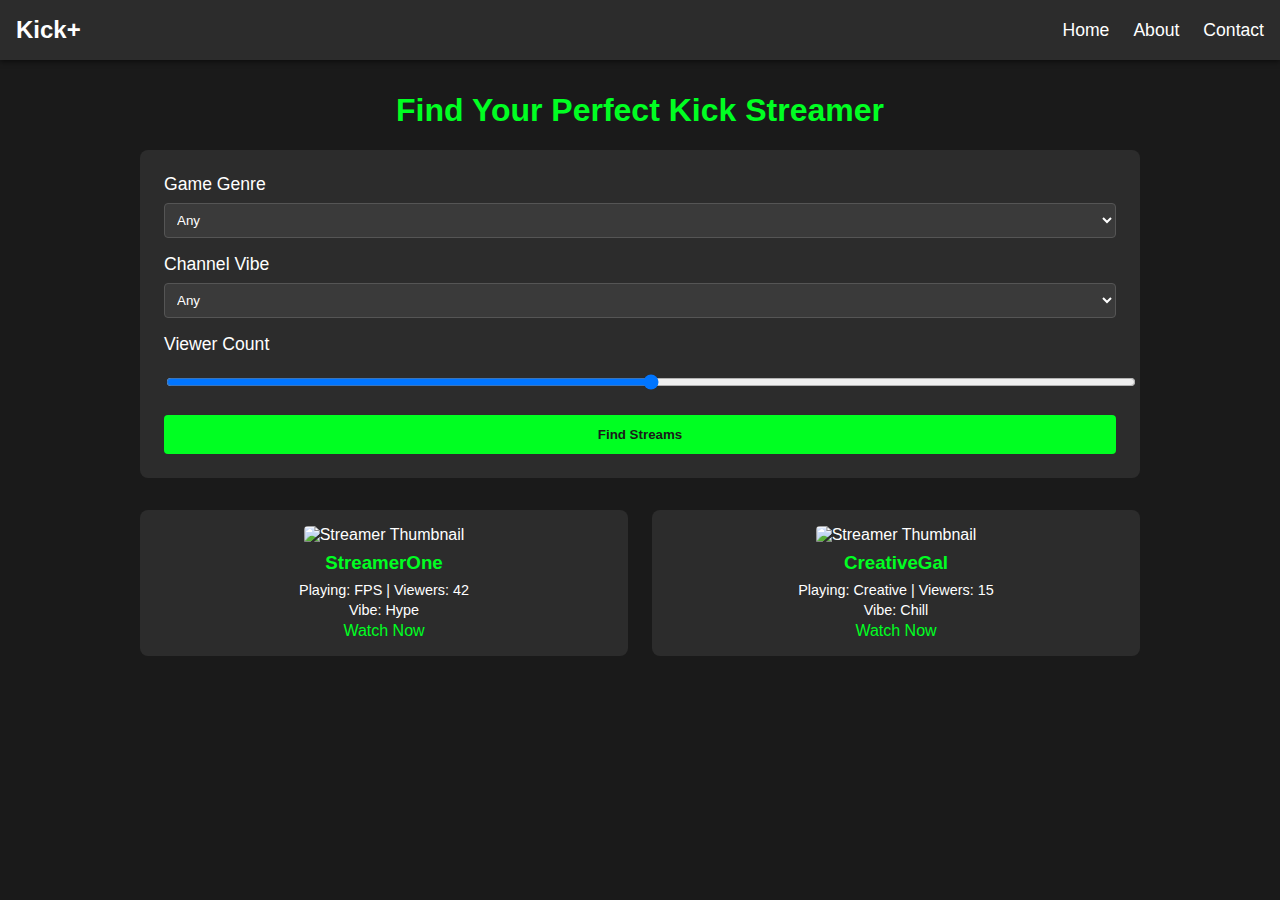
==== index.html @ fcb7786c "Add files via upload" ====
<!DOCTYPE html>
<html lang="en">
<head>
    <meta charset="UTF-8">
    <meta name="viewport" content="width=device-width, initial-scale=1.0">
    <title>Kick+ - Find Your Kick Streamer</title>
    <link rel="stylesheet" href="styles.css">
    <link rel="icon" href="./assets/kickplusicon.png" type="image/x-icon">
</head>
<body>
    <!-- Nav Bar -->
    <nav>
        <div class="logo">Kick+</div>
        <ul>
            <li><a href="#home">Home</a></li>
            <li><a href="#about">About</a></li>
            <li><a href="#contact">Contact</a></li>
        </ul>
    </nav>

    <!-- Main Content -->
    <div class="container">
        <h1>Find Your Perfect Kick Streamer</h1>

        <!-- Filters -->
        <div class="filters">
            <label for="genre">Game Genre</label>
            <select id="genre">
                <option value="">Any</option>
                <option value="fps">FPS</option>
                <option value="rpg">RPG</option>
                <option value="creative">Creative</option>
            </select>

            <label for="vibe">Channel Vibe</label>
            <select id="vibe">
                <option value="">Any</option>
                <option value="chill">Chill</option>
                <option value="hype">Hype</option>
                <option value="funny">Funny</option>
            </select>

            <label for="viewers">Viewer Count</label>
            <input type="range" id="viewers" min="0" max="1000" value="500">

            <button onclick="findStreams()">Find Streams</button>
        </div>

        <!-- Results (Placeholder) -->
        <div class="results" id="results">
            <div class="stream-card">
                <img src="https://via.placeholder.com/300x150" alt="Streamer Thumbnail">
                <h3>StreamerOne</h3>
                <p>Playing: FPS | Viewers: 42</p>
                <p>Vibe: Hype</p>
                <a href="https://kick.com" target="_blank">Watch Now</a>
            </div>
            <div class="stream-card">
                <img src="https://via.placeholder.com/300x150" alt="Streamer Thumbnail">
                <h3>CreativeGal</h3>
                <p>Playing: Creative | Viewers: 15</p>
                <p>Vibe: Chill</p>
                <a href="https://kick.com" target="_blank">Watch Now</a>
            </div>
        </div>
    </div>

    <script src="script.js"></script>
</body>
</html>
---- styles.css ----
/* Dark Mode Styling */
body {
    margin: 0;
    font-family: Arial, sans-serif;
    background-color: #1a1a1a;
    color: #ffffff;
}

/* Nav Bar */
nav {
    background-color: #2c2c2c;
    padding: 1rem;
    display: flex;
    justify-content: space-between;
    align-items: center;
    box-shadow: 0 2px 5px rgba(0, 0, 0, 0.5);
}
nav .logo {
    font-size: 1.5rem;
    font-weight: bold;
}
nav ul {
    list-style: none;
    display: flex;
    gap: 1.5rem;
    margin: 0;
    padding: 0;
}
nav a {
    color: #ffffff;
    text-decoration: none;
    font-size: 1.1rem;
}
nav a:hover {
    color: #00ff22;
}

/* Main Content */
.container {
    max-width: 1000px;
    margin: 2rem auto;
    padding: 0 1rem;
}
h1 {
    text-align: center;
    color: #00ff22;
}

/* Filters Section */
.filters {
    background-color: #2c2c2c;
    padding: 1.5rem;
    border-radius: 8px;
    margin-bottom: 2rem;
}
.filters label {
    display: block;
    margin-bottom: 0.5rem;
    font-size: 1.1rem;
}
.filters select, .filters input {
    width: 100%;
    padding: 0.5rem;
    margin-bottom: 1rem;
    background-color: #3a3a3a;
    border: 1px solid #555;
    color: #ffffff;
    border-radius: 4px;
}
.filters button {
    width: 100%;
    padding: 0.75rem;
    background-color: #00ff22;
    border: none;
    color: #1a1a1a;
    font-weight: bold;
    border-radius: 4px;
    cursor: pointer;
}
.filters button:hover {
    background-color: #00ff22;
}

/* Results Section */
.results {
    display: grid;
    grid-template-columns: repeat(auto-fit, minmax(300px, 1fr));
    gap: 1.5rem;
}
.stream-card {
    background-color: #2c2c2c;
    padding: 1rem;
    border-radius: 8px;
    text-align: center;
}
.stream-card img {
    max-width: 100%;
    border-radius: 4px;
}
.stream-card h3 {
    margin: 0.5rem 0;
    color: #00ff22;
}
.stream-card p {
    margin: 0.25rem 0;
    font-size: 0.9rem;
}
.stream-card a {
    color: #00ff22;
    text-decoration: none;
}
.stream-card a:hover {
    text-decoration: underline;
}
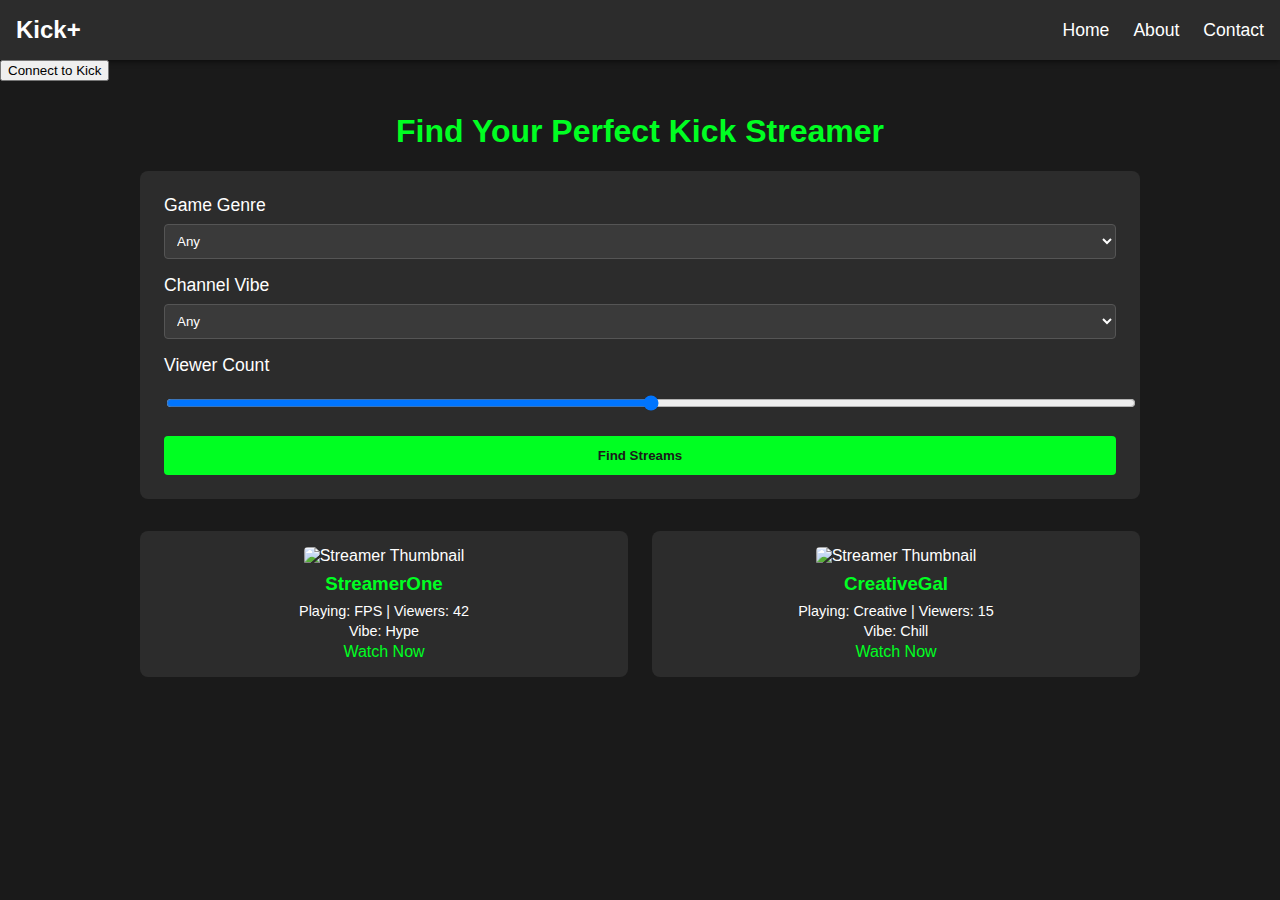
==== commit 01f95732: "Update index.html" ====
--- a/index.html
+++ b/index.html
@@ -17,7 +17,7 @@
             <li><a href="#contact">Contact</a></li>
         </ul>
     </nav>
-
+<div> <button onclick="startOAuthFlow()">Connect to Kick</button></div>
     <!-- Main Content -->
     <div class="container">
         <h1>Find Your Perfect Kick Streamer</h1>
@@ -66,5 +66,6 @@
     </div>
 
     <script src="script.js"></script>
+
 </body>
-</html>+</html>
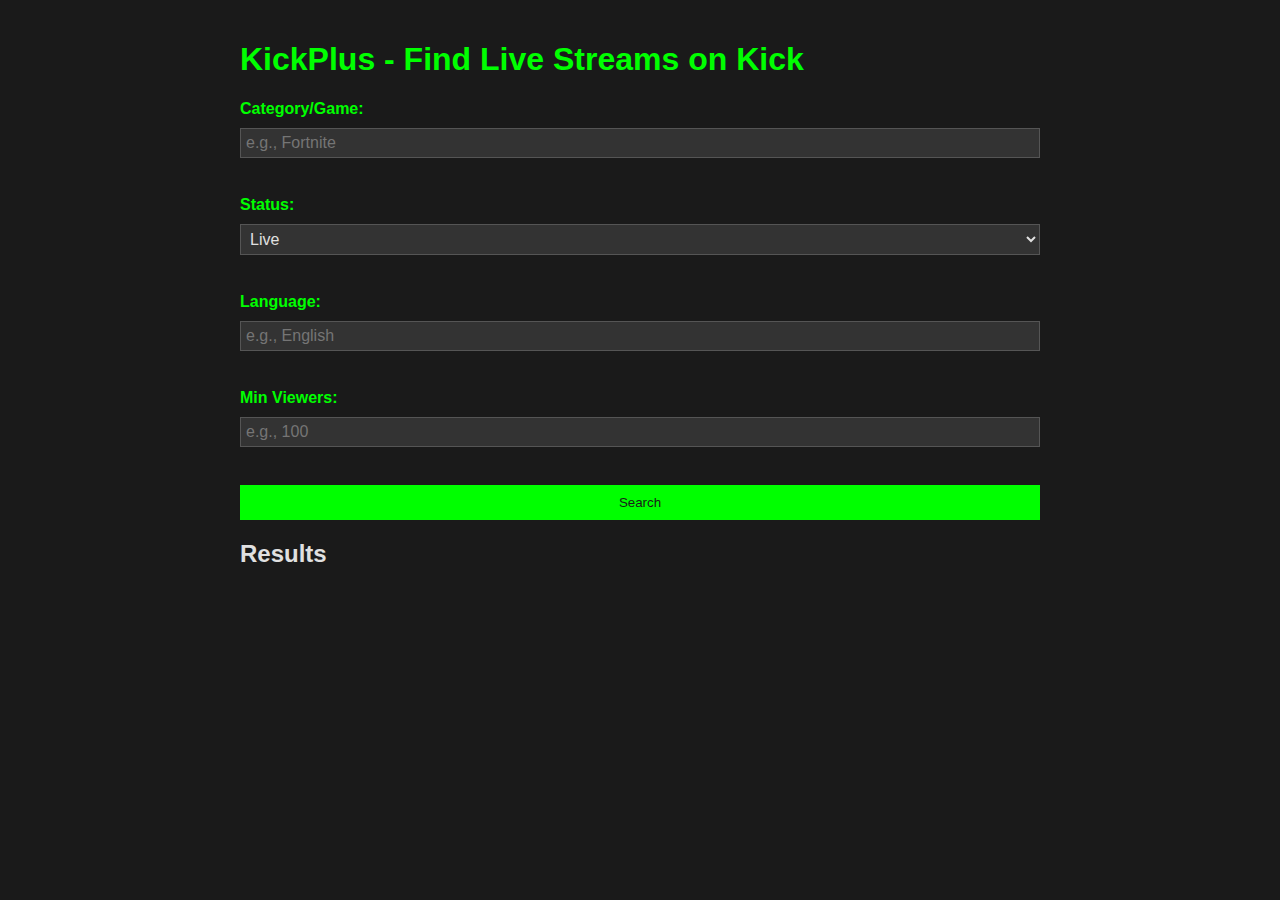
==== commit 53f0ae82: "Add initial KickPlus static site with .gitignore" ====
--- a/index.html
+++ b/index.html
@@ -1,71 +1,36 @@
 <!DOCTYPE html>
 <html lang="en">
 <head>
-    <meta charset="UTF-8">
-    <meta name="viewport" content="width=device-width, initial-scale=1.0">
-    <title>Kick+ - Find Your Kick Streamer</title>
-    <link rel="stylesheet" href="styles.css">
-    <link rel="icon" href="./assets/kickplusicon.png" type="image/x-icon">
+  <meta charset="UTF-8">
+  <title>KickPlus - Find Live Streams on Kick</title>
+  <link rel="stylesheet" href="styles.css">
 </head>
 <body>
-    <!-- Nav Bar -->
-    <nav>
-        <div class="logo">Kick+</div>
-        <ul>
-            <li><a href="#home">Home</a></li>
-            <li><a href="#about">About</a></li>
-            <li><a href="#contact">Contact</a></li>
-        </ul>
-    </nav>
-<div> <button onclick="startOAuthFlow()">Connect to Kick</button></div>
-    <!-- Main Content -->
-    <div class="container">
-        <h1>Find Your Perfect Kick Streamer</h1>
+  <h1>KickPlus - Find Live Streams on Kick</h1>
+  <form id="filterForm">
+    <label for="category">Category/Game:</label>
+    <input type="text" id="category" name="category" placeholder="e.g., Fortnite"><br>
 
-        <!-- Filters -->
-        <div class="filters">
-            <label for="genre">Game Genre</label>
-            <select id="genre">
-                <option value="">Any</option>
-                <option value="fps">FPS</option>
-                <option value="rpg">RPG</option>
-                <option value="creative">Creative</option>
-            </select>
+    <label for="status">Status:</label>
+    <select id="status" name="status">
+      <option value="live">Live</option>
+      <option value="offline">Offline</option>
+    </select><br>
 
-            <label for="vibe">Channel Vibe</label>
-            <select id="vibe">
-                <option value="">Any</option>
-                <option value="chill">Chill</option>
-                <option value="hype">Hype</option>
-                <option value="funny">Funny</option>
-            </select>
+    <label for="language">Language:</label>
+    <input type="text" id="language" name="language" placeholder="e.g., English"><br>
 
-            <label for="viewers">Viewer Count</label>
-            <input type="range" id="viewers" min="0" max="1000" value="500">
+    <label for="minViewers">Min Viewers:</label>
+    <input type="number" id="minViewers" name="minViewers" placeholder="e.g., 100"><br>
 
-            <button onclick="findStreams()">Find Streams</button>
-        </div>
+    <button type="submit">Search</button>
+  </form>
 
-        <!-- Results (Placeholder) -->
-        <div class="results" id="results">
-            <div class="stream-card">
-                <img src="https://via.placeholder.com/300x150" alt="Streamer Thumbnail">
-                <h3>StreamerOne</h3>
-                <p>Playing: FPS | Viewers: 42</p>
-                <p>Vibe: Hype</p>
-                <a href="https://kick.com" target="_blank">Watch Now</a>
-            </div>
-            <div class="stream-card">
-                <img src="https://via.placeholder.com/300x150" alt="Streamer Thumbnail">
-                <h3>CreativeGal</h3>
-                <p>Playing: Creative | Viewers: 15</p>
-                <p>Vibe: Chill</p>
-                <a href="https://kick.com" target="_blank">Watch Now</a>
-            </div>
-        </div>
-    </div>
+  <div id="results">
+    <h2>Results</h2>
+    <ul id="streamList"></ul>
+  </div>
 
-    <script src="script.js"></script>
-
+  <script src="script.js"></script>
 </body>
-</html>
+</html>--- a/styles.css
+++ b/styles.css
@@ -1,114 +1,50 @@
-/* Dark Mode Styling */
 body {
-    margin: 0;
     font-family: Arial, sans-serif;
+    max-width: 800px;
+    margin: 0 auto;
+    padding: 20px;
     background-color: #1a1a1a;
-    color: #ffffff;
-}
-
-/* Nav Bar */
-nav {
-    background-color: #2c2c2c;
-    padding: 1rem;
+    color: #e0e0e0;
+  }
+  h1 {
+    color: #00ff00;
+  }
+  form {
     display: flex;
-    justify-content: space-between;
-    align-items: center;
-    box-shadow: 0 2px 5px rgba(0, 0, 0, 0.5);
-}
-nav .logo {
-    font-size: 1.5rem;
+    flex-direction: column;
+    gap: 10px;
+    margin-bottom: 20px;
+  }
+  label {
     font-weight: bold;
-}
-nav ul {
+    color: #00ff00;
+  }
+  input, select {
+    padding: 5px;
+    font-size: 16px;
+    background-color: #333;
+    color: #e0e0e0;
+    border: 1px solid #555;
+  }
+  button {
+    padding: 10px;
+    background-color: #00ff00;
+    color: #1a1a1a;
+    border: none;
+    cursor: pointer;
+  }
+  button:hover {
+    background-color: #00cc00;
+  }
+  #results {
+    margin-top: 20px;
+  }
+  #streamList {
     list-style: none;
-    display: flex;
-    gap: 1.5rem;
-    margin: 0;
     padding: 0;
-}
-nav a {
-    color: #ffffff;
-    text-decoration: none;
-    font-size: 1.1rem;
-}
-nav a:hover {
-    color: #00ff22;
-}
-
-/* Main Content */
-.container {
-    max-width: 1000px;
-    margin: 2rem auto;
-    padding: 0 1rem;
-}
-h1 {
-    text-align: center;
-    color: #00ff22;
-}
-
-/* Filters Section */
-.filters {
-    background-color: #2c2c2c;
-    padding: 1.5rem;
-    border-radius: 8px;
-    margin-bottom: 2rem;
-}
-.filters label {
-    display: block;
-    margin-bottom: 0.5rem;
-    font-size: 1.1rem;
-}
-.filters select, .filters input {
-    width: 100%;
-    padding: 0.5rem;
-    margin-bottom: 1rem;
-    background-color: #3a3a3a;
-    border: 1px solid #555;
-    color: #ffffff;
-    border-radius: 4px;
-}
-.filters button {
-    width: 100%;
-    padding: 0.75rem;
-    background-color: #00ff22;
-    border: none;
-    color: #1a1a1a;
-    font-weight: bold;
-    border-radius: 4px;
-    cursor: pointer;
-}
-.filters button:hover {
-    background-color: #00ff22;
-}
-
-/* Results Section */
-.results {
-    display: grid;
-    grid-template-columns: repeat(auto-fit, minmax(300px, 1fr));
-    gap: 1.5rem;
-}
-.stream-card {
-    background-color: #2c2c2c;
-    padding: 1rem;
-    border-radius: 8px;
-    text-align: center;
-}
-.stream-card img {
-    max-width: 100%;
-    border-radius: 4px;
-}
-.stream-card h3 {
-    margin: 0.5rem 0;
-    color: #00ff22;
-}
-.stream-card p {
-    margin: 0.25rem 0;
-    font-size: 0.9rem;
-}
-.stream-card a {
-    color: #00ff22;
-    text-decoration: none;
-}
-.stream-card a:hover {
-    text-decoration: underline;
-}+  }
+  #streamList li {
+    padding: 10px;
+    border-bottom: 1px solid #555;
+    background-color: #222;
+  }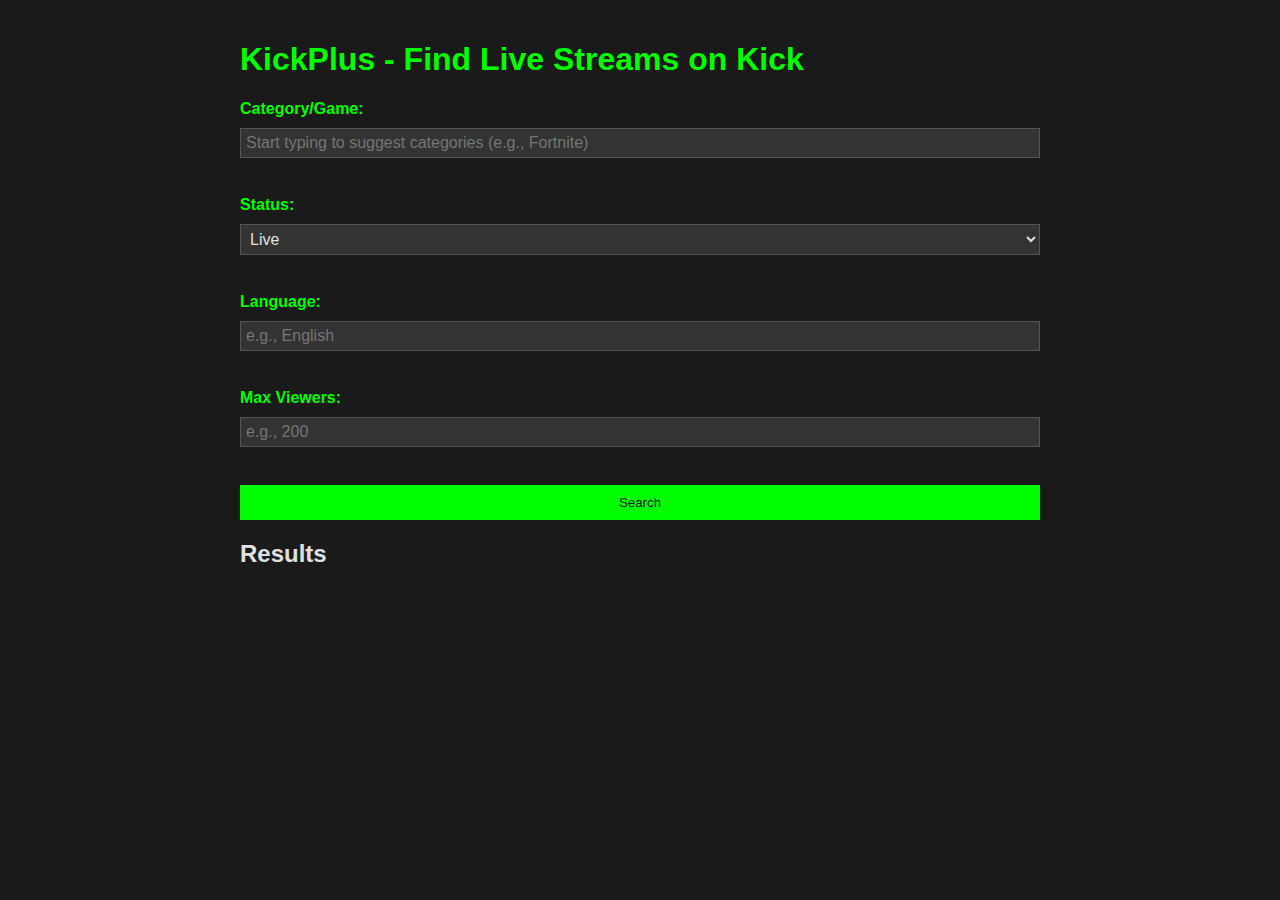
==== commit b8a11482: "Add files via upload" ====
--- a/index.html
+++ b/index.html
@@ -9,7 +9,7 @@
   <h1>KickPlus - Find Live Streams on Kick</h1>
   <form id="filterForm">
     <label for="category">Category/Game:</label>
-    <input type="text" id="category" name="category" placeholder="e.g., Fortnite"><br>
+    <input type="text" id="category" name="category" placeholder="Start typing to suggest categories (e.g., Fortnite)"><br>
 
     <label for="status">Status:</label>
     <select id="status" name="status">
@@ -20,8 +20,8 @@
     <label for="language">Language:</label>
     <input type="text" id="language" name="language" placeholder="e.g., English"><br>
 
-    <label for="minViewers">Min Viewers:</label>
-    <input type="number" id="minViewers" name="minViewers" placeholder="e.g., 100"><br>
+    <label for="maxViewers">Max Viewers:</label>
+    <input type="number" id="maxViewers" name="maxViewers" placeholder="e.g., 200"><br>
 
     <button type="submit">Search</button>
   </form>
@@ -31,6 +31,8 @@
     <ul id="streamList"></ul>
   </div>
 
+  <div id="suggestions" style="position: absolute; background: #222; border: 1px solid #555; display: none;"></div>
+
   <script src="script.js"></script>
 </body>
 </html>--- a/styles.css
+++ b/styles.css
@@ -5,6 +5,7 @@
     padding: 20px;
     background-color: #1a1a1a;
     color: #e0e0e0;
+    position: relative;
   }
   h1 {
     color: #00ff00;
@@ -47,4 +48,17 @@
     padding: 10px;
     border-bottom: 1px solid #555;
     background-color: #222;
+  }
+  #suggestions {
+    padding: 5px;
+    max-height: 150px;
+    overflow-y: auto;
+    z-index: 10;
+  }
+  #suggestions div {
+    padding: 2px 5px;
+    cursor: pointer;
+  }
+  #suggestions div:hover {
+    background-color: #444;
   }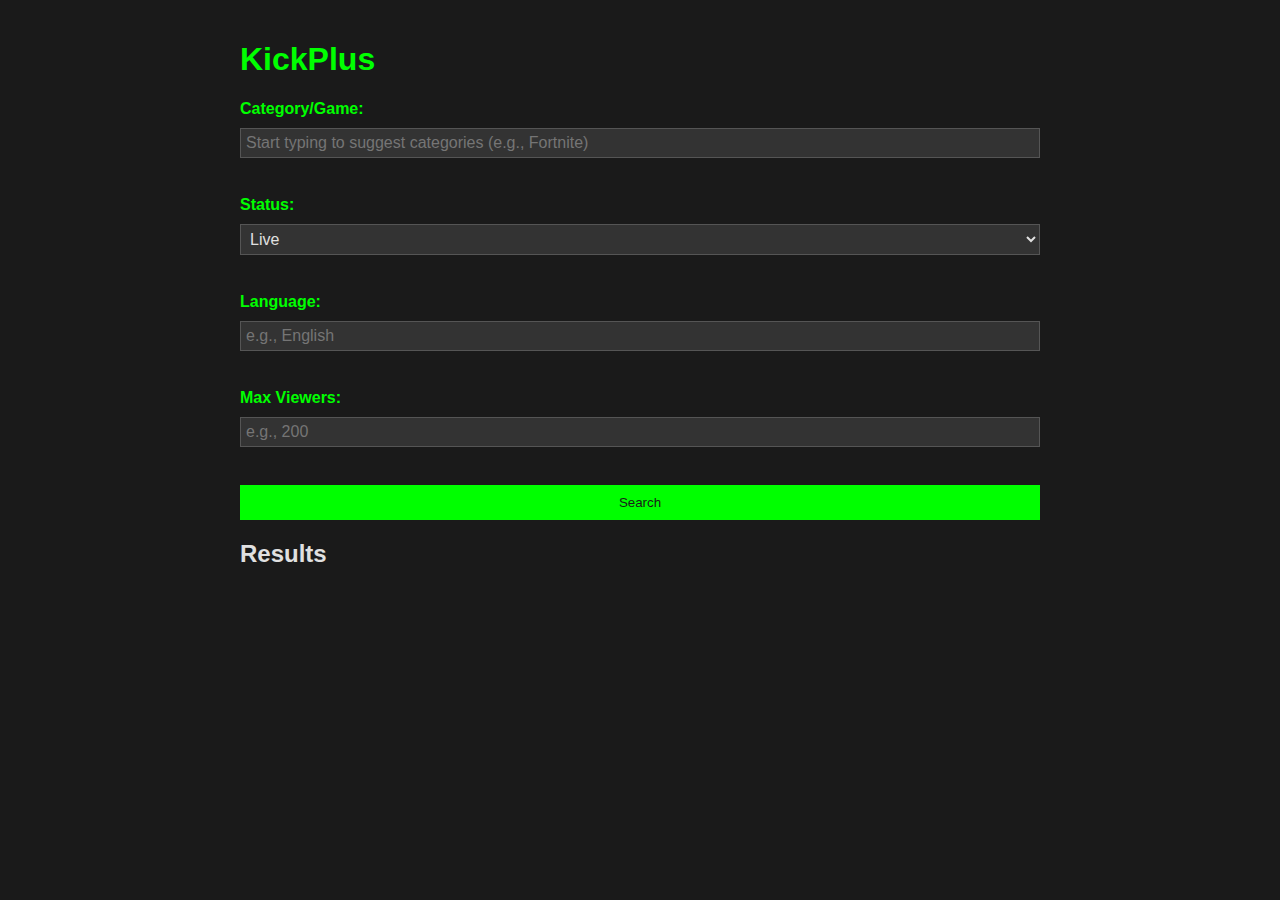
==== commit 46abe06a: "test1" ====
--- a/index.html
+++ b/index.html
@@ -6,7 +6,7 @@
   <link rel="stylesheet" href="styles.css">
 </head>
 <body>
-  <h1>KickPlus - Find Live Streams on Kick</h1>
+  <h1>KickPlus</h1>
   <form id="filterForm">
     <label for="category">Category/Game:</label>
     <input type="text" id="category" name="category" placeholder="Start typing to suggest categories (e.g., Fortnite)"><br>
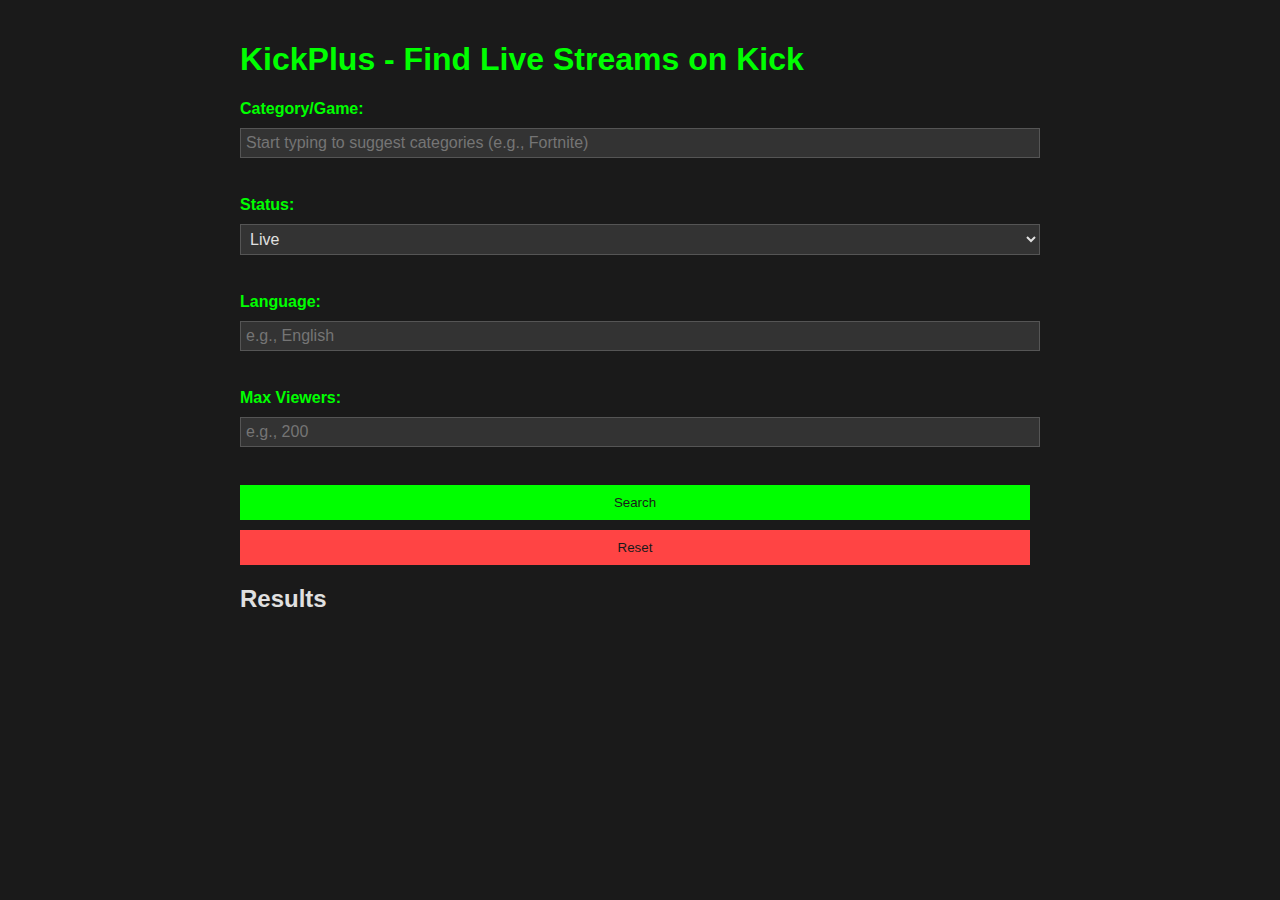
==== commit 1b4f1a6b: "Update1" ====
--- a/index.html
+++ b/index.html
@@ -6,7 +6,7 @@
   <link rel="stylesheet" href="styles.css">
 </head>
 <body>
-  <h1>KickPlus</h1>
+  <h1>KickPlus - Find Live Streams on Kick</h1>
   <form id="filterForm">
     <label for="category">Category/Game:</label>
     <input type="text" id="category" name="category" placeholder="Start typing to suggest categories (e.g., Fortnite)"><br>
@@ -24,10 +24,12 @@
     <input type="number" id="maxViewers" name="maxViewers" placeholder="e.g., 200"><br>
 
     <button type="submit">Search</button>
+    <button type="button" id="resetButton">Reset</button>
   </form>
 
   <div id="results">
     <h2>Results</h2>
+    <div id="loading" style="display: none;">Loading...</div>
     <ul id="streamList"></ul>
   </div>
 
--- a/styles.css
+++ b/styles.css
@@ -33,9 +33,16 @@
     color: #1a1a1a;
     border: none;
     cursor: pointer;
+    margin-right: 10px;
   }
   button:hover {
     background-color: #00cc00;
+  }
+  #resetButton {
+    background-color: #ff4444;
+  }
+  #resetButton:hover {
+    background-color: #cc0000;
   }
   #results {
     margin-top: 20px;
@@ -48,6 +55,10 @@
     padding: 10px;
     border-bottom: 1px solid #555;
     background-color: #222;
+  }
+  #loading {
+    color: #00ff00;
+    font-style: italic;
   }
   #suggestions {
     padding: 5px;
